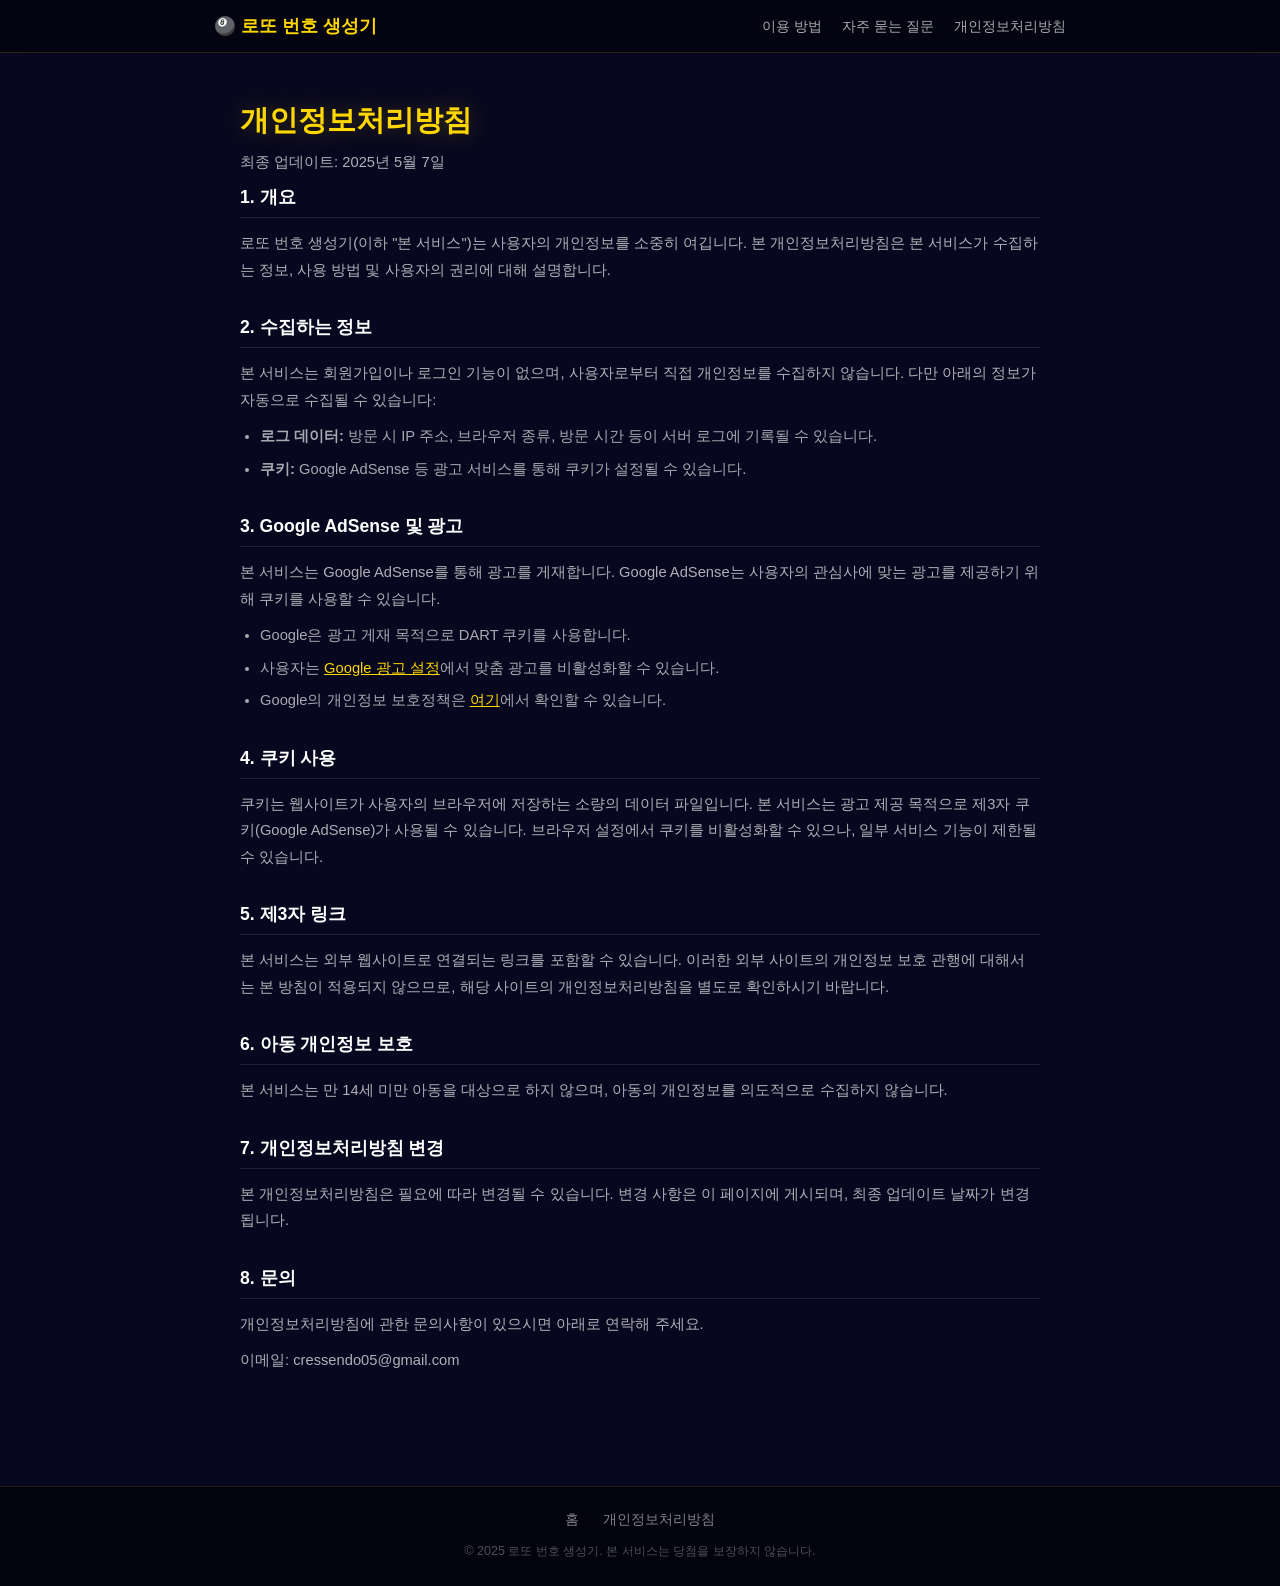
==== privacy.html @ 721ab804 "Add rich content, privacy policy, and nav for AdSense approval - Add header navigation with anchor l" ====
<!DOCTYPE html>
<html lang="ko">
<head>
    <meta charset="UTF-8" />
    <meta name="viewport" content="width=device-width, initial-scale=1.0" />
    <title>개인정보처리방침 - 로또 번호 생성기</title>
    <meta name="description" content="로또 번호 생성기 개인정보처리방침입니다. Google AdSense 쿠키 사용 및 개인정보 보호 방침을 안내합니다." />
    <meta name="google-adsense-account" content="ca-pub-8713029298396880">
    <script async src="https://pagead2.googlesyndication.com/pagead/js/adsbygoogle.js?client=ca-pub-8713029298396880"
         crossorigin="anonymous"></script>
    <link href='style.css?v=3.0' rel='stylesheet'>
</head>
<body>
    <div class="site-wrapper">

        <header class="site-header">
            <nav class="site-nav">
                <a href="index.html" class="nav-logo">🎱 로또 번호 생성기</a>
                <div class="nav-links">
                    <a href="index.html#how-it-works">이용 방법</a>
                    <a href="index.html#faq">자주 묻는 질문</a>
                    <a href="privacy.html">개인정보처리방침</a>
                </div>
            </nav>
        </header>

        <main class="privacy-main">
            <div class="privacy-container">
                <h1>개인정보처리방침</h1>
                <p class="privacy-date">최종 업데이트: 2025년 5월 7일</p>

                <section>
                    <h2>1. 개요</h2>
                    <p>로또 번호 생성기(이하 "본 서비스")는 사용자의 개인정보를 소중히 여깁니다. 본 개인정보처리방침은 본 서비스가 수집하는 정보, 사용 방법 및 사용자의 권리에 대해 설명합니다.</p>
                </section>

                <section>
                    <h2>2. 수집하는 정보</h2>
                    <p>본 서비스는 회원가입이나 로그인 기능이 없으며, 사용자로부터 직접 개인정보를 수집하지 않습니다. 다만 아래의 정보가 자동으로 수집될 수 있습니다:</p>
                    <ul>
                        <li><strong>로그 데이터:</strong> 방문 시 IP 주소, 브라우저 종류, 방문 시간 등이 서버 로그에 기록될 수 있습니다.</li>
                        <li><strong>쿠키:</strong> Google AdSense 등 광고 서비스를 통해 쿠키가 설정될 수 있습니다.</li>
                    </ul>
                </section>

                <section>
                    <h2>3. Google AdSense 및 광고</h2>
                    <p>본 서비스는 Google AdSense를 통해 광고를 게재합니다. Google AdSense는 사용자의 관심사에 맞는 광고를 제공하기 위해 쿠키를 사용할 수 있습니다.</p>
                    <ul>
                        <li>Google은 광고 게재 목적으로 DART 쿠키를 사용합니다.</li>
                        <li>사용자는 <a href="https://www.google.com/settings/ads" target="_blank" rel="noopener">Google 광고 설정</a>에서 맞춤 광고를 비활성화할 수 있습니다.</li>
                        <li>Google의 개인정보 보호정책은 <a href="https://policies.google.com/privacy" target="_blank" rel="noopener">여기</a>에서 확인할 수 있습니다.</li>
                    </ul>
                </section>

                <section>
                    <h2>4. 쿠키 사용</h2>
                    <p>쿠키는 웹사이트가 사용자의 브라우저에 저장하는 소량의 데이터 파일입니다. 본 서비스는 광고 제공 목적으로 제3자 쿠키(Google AdSense)가 사용될 수 있습니다. 브라우저 설정에서 쿠키를 비활성화할 수 있으나, 일부 서비스 기능이 제한될 수 있습니다.</p>
                </section>

                <section>
                    <h2>5. 제3자 링크</h2>
                    <p>본 서비스는 외부 웹사이트로 연결되는 링크를 포함할 수 있습니다. 이러한 외부 사이트의 개인정보 보호 관행에 대해서는 본 방침이 적용되지 않으므로, 해당 사이트의 개인정보처리방침을 별도로 확인하시기 바랍니다.</p>
                </section>

                <section>
                    <h2>6. 아동 개인정보 보호</h2>
                    <p>본 서비스는 만 14세 미만 아동을 대상으로 하지 않으며, 아동의 개인정보를 의도적으로 수집하지 않습니다.</p>
                </section>

                <section>
                    <h2>7. 개인정보처리방침 변경</h2>
                    <p>본 개인정보처리방침은 필요에 따라 변경될 수 있습니다. 변경 사항은 이 페이지에 게시되며, 최종 업데이트 날짜가 변경됩니다.</p>
                </section>

                <section>
                    <h2>8. 문의</h2>
                    <p>개인정보처리방침에 관한 문의사항이 있으시면 아래로 연락해 주세요.</p>
                    <p>이메일: cressendo05@gmail.com</p>
                </section>
            </div>
        </main>

        <footer class="site-footer">
            <div class="footer-links">
                <a href="index.html">홈</a>
                <a href="privacy.html">개인정보처리방침</a>
            </div>
            <p class="footer-copy">© 2025 로또 번호 생성기. 본 서비스는 당첨을 보장하지 않습니다.</p>
        </footer>

    </div>
</body>
</html>
---- style.css ----
* { box-sizing: border-box; margin: 0; padding: 0; }

body {
    min-height: 100vh;
    background: #07071f;
    font-family: 'Arial', sans-serif;
}

/* ── Layout ── */
.site-wrapper {
    display: flex;
    flex-direction: column;
    min-height: 100vh;
}

/* ── Header / Nav ── */
.site-header {
    position: relative;
    z-index: 10;
    background: rgba(0,0,0,0.45);
    border-bottom: 1px solid rgba(255,215,0,0.15);
    backdrop-filter: blur(12px);
    -webkit-backdrop-filter: blur(12px);
}

.site-nav {
    max-width: 900px;
    margin: 0 auto;
    padding: 14px 24px;
    display: flex;
    align-items: center;
    justify-content: space-between;
    flex-wrap: wrap;
    gap: 10px;
}

.nav-logo {
    color: #ffd700;
    font-size: 1.1rem;
    font-weight: bold;
    text-decoration: none;
}

.nav-links {
    display: flex;
    gap: 20px;
    flex-wrap: wrap;
}

.nav-links a {
    color: rgba(255,255,255,0.65);
    text-decoration: none;
    font-size: 0.9rem;
    transition: color 0.2s;
}

.nav-links a:hover { color: #ffd700; }

/* ── Main content area ── */
main {
    flex: 1;
    display: flex;
    flex-direction: column;
    align-items: center;
    padding: 40px 20px 60px;
    gap: 48px;
}

/* ── Content sections ── */
.content-section {
    width: 100%;
    max-width: 860px;
    color: rgba(255,255,255,0.85);
}

.content-section h2 {
    font-size: 1.4rem;
    color: #ffd700;
    margin-bottom: 16px;
    padding-bottom: 10px;
    border-bottom: 1px solid rgba(255,215,0,0.2);
}

.content-section p {
    line-height: 1.75;
    color: rgba(255,255,255,0.75);
    margin-bottom: 16px;
}

.content-cards {
    display: grid;
    grid-template-columns: repeat(auto-fit, minmax(220px, 1fr));
    gap: 18px;
    margin-top: 8px;
}

.content-card {
    background: rgba(255,255,255,0.06);
    border: 1px solid rgba(255,215,0,0.12);
    border-radius: 14px;
    padding: 22px 20px;
}

.content-card .card-icon {
    font-size: 1.8rem;
    margin-bottom: 10px;
}

.content-card h3 {
    font-size: 1rem;
    color: #fff;
    margin-bottom: 8px;
}

.content-card p {
    font-size: 0.88rem;
    color: rgba(255,255,255,0.6);
    margin: 0;
    line-height: 1.6;
}

/* ── Prize table ── */
.prize-table {
    width: 100%;
    border-collapse: collapse;
    margin-top: 8px;
    font-size: 0.9rem;
}

.prize-table th {
    background: rgba(255,215,0,0.12);
    color: #ffd700;
    padding: 12px 16px;
    text-align: left;
    border-bottom: 1px solid rgba(255,215,0,0.2);
}

.prize-table td {
    padding: 11px 16px;
    color: rgba(255,255,255,0.75);
    border-bottom: 1px solid rgba(255,255,255,0.07);
}

.prize-table tr:last-child td { border-bottom: none; }
.prize-table tr:hover td { background: rgba(255,255,255,0.04); }

/* ── FAQ ── */
.faq-list {
    display: flex;
    flex-direction: column;
    gap: 16px;
}

.faq-item {
    background: rgba(255,255,255,0.05);
    border: 1px solid rgba(255,255,255,0.08);
    border-radius: 12px;
    padding: 18px 20px;
}

.faq-item h3 {
    font-size: 0.97rem;
    color: #fff;
    margin-bottom: 8px;
}

.faq-item p {
    font-size: 0.88rem;
    color: rgba(255,255,255,0.6);
    line-height: 1.65;
    margin: 0;
}

/* ── Tips ── */
.tips-list {
    list-style: none;
    display: flex;
    flex-direction: column;
    gap: 10px;
    padding: 0;
}

.tips-list li {
    padding: 12px 16px 12px 42px;
    background: rgba(255,255,255,0.05);
    border-radius: 10px;
    color: rgba(255,255,255,0.72);
    font-size: 0.9rem;
    line-height: 1.5;
    position: relative;
}

.tips-list li::before {
    content: "✔";
    position: absolute;
    left: 16px;
    color: #4CAF50;
    font-size: 0.9rem;
}

/* ── Footer ── */
.site-footer {
    position: relative;
    z-index: 10;
    background: rgba(0,0,0,0.5);
    border-top: 1px solid rgba(255,215,0,0.12);
    text-align: center;
    padding: 24px 20px;
}

.footer-links {
    display: flex;
    justify-content: center;
    gap: 24px;
    margin-bottom: 12px;
}

.footer-links a {
    color: rgba(255,255,255,0.5);
    text-decoration: none;
    font-size: 0.85rem;
    transition: color 0.2s;
}

.footer-links a:hover { color: #ffd700; }

.footer-copy {
    color: rgba(255,255,255,0.3);
    font-size: 0.78rem;
    line-height: 1.7;
}

/* ── Privacy page ── */
.privacy-main {
    padding: 48px 20px 80px;
}

.privacy-container {
    max-width: 800px;
    margin: 0 auto;
    color: rgba(255,255,255,0.8);
}

.privacy-container h1 {
    font-size: 1.8rem;
    color: #ffd700;
    margin-bottom: 8px;
}

.privacy-date {
    color: rgba(255,255,255,0.4);
    font-size: 0.85rem;
    margin-bottom: 36px;
}

.privacy-container section {
    margin-bottom: 32px;
}

.privacy-container h2 {
    font-size: 1.1rem;
    color: #fff;
    margin-bottom: 12px;
    padding-bottom: 8px;
    border-bottom: 1px solid rgba(255,255,255,0.1);
}

.privacy-container p {
    font-size: 0.92rem;
    line-height: 1.8;
    color: rgba(255,255,255,0.68);
    margin-bottom: 10px;
}

.privacy-container ul {
    padding-left: 20px;
    margin-top: 8px;
}

.privacy-container ul li {
    font-size: 0.92rem;
    line-height: 1.8;
    color: rgba(255,255,255,0.65);
    margin-bottom: 6px;
}

.privacy-container a {
    color: #ffd700;
    text-decoration: underline;
}

/* ── Canvas layers ── */
#bg-canvas {
    position: fixed;
    top: 0; left: 0;
    width: 100%; height: 100%;
    z-index: 0;
    pointer-events: none;
}

#confetti-canvas {
    position: fixed;
    top: 0; left: 0;
    width: 100%; height: 100%;
    z-index: 999;
    pointer-events: none;
}

/* ── Screen flash ── */
#screen-flash {
    position: fixed;
    top: 0; left: 0;
    width: 100%; height: 100%;
    background: rgba(255, 215, 0, 0.28);
    z-index: 998;
    pointer-events: none;
    opacity: 0;
}

#screen-flash.flash {
    animation: screenFlash 0.9s ease-out forwards;
}

@keyframes screenFlash {
    0%   { opacity: 0; }
    18%  { opacity: 1; }
    100% { opacity: 0; }
}


/* ── Number win glow ── */
@keyframes winGlow {
    0%, 100% { transform: scale(1); }
    50% {
        transform: scale(1.2);
        box-shadow: 0 0 28px rgba(255,215,0,0.95), 0 0 56px rgba(255,215,0,0.55);
    }
}

.number.win-glow {
    animation: winGlow 0.52s ease-in-out 4;
}

/* ── Card ── */
.lotto-machine {
    position: relative;
    z-index: 1;
    background: rgba(255, 255, 255, 0.07);
    padding: 40px 36px;
    border-radius: 24px;
    box-shadow:
        0 8px 40px rgba(0, 0, 0, 0.6),
        0 0 0 1px rgba(255,215,0,0.12),
        0 0 60px rgba(255,215,0,0.04);
    backdrop-filter: blur(16px);
    -webkit-backdrop-filter: blur(16px);
    border: 1px solid rgba(255,215,0,0.22);
    text-align: center;
    width: 100%;
    max-width: 520px;
    flex-shrink: 0;
}

h1 {
    color: #fff;
    font-size: 2rem;
    margin-bottom: 6px;
    text-shadow: 0 0 24px rgba(255,215,0,0.28);
}

.subtitle {
    color: rgba(255,255,255,0.5);
    font-size: 0.82rem;
    margin-bottom: 32px;
}

.lotto-numbers {
    display: flex;
    justify-content: center;
    gap: 12px;
    margin-bottom: 16px;
    flex-wrap: wrap;
}

.number {
    width: 62px;
    height: 62px;
    border-radius: 50%;
    background: rgba(255,255,255,0.15);
    display: flex;
    justify-content: center;
    align-items: center;
    font-size: 1.5rem;
    font-weight: bold;
    color: rgba(255,255,255,0.4);
    box-shadow: 0 4px 16px rgba(0,0,0,0.3);
    transition: transform 0.3s ease, background 0.3s ease;
}

.stats {
    min-height: 24px;
    color: rgba(255,255,255,0.55);
    font-size: 0.78rem;
    margin-bottom: 24px;
    display: flex;
    gap: 8px;
    justify-content: center;
    flex-wrap: wrap;
}

.stats span b {
    color: #fff;
}

.bonus-stat { color: #c084fc; }
.bonus-stat b { color: #e879f9; }

#generate-btn {
    display: block;
    width: 100%;
    padding: 14px;
    border: none;
    border-radius: 12px;
    background: linear-gradient(135deg, #4CAF50, #2e7d32);
    color: white;
    font-size: 1.1rem;
    font-weight: bold;
    cursor: pointer;
    transition: opacity 0.2s, transform 0.15s;
    box-shadow: 0 4px 16px rgba(76,175,80,0.4);
    margin-bottom: 28px;
}

#generate-btn:hover { opacity: 0.88; }
#generate-btn:active { transform: scale(0.97); }
#generate-btn:disabled { opacity: 0.55; cursor: not-allowed; }

#stats-btn {
    display: block;
    width: 100%;
    padding: 12px;
    border: 1px solid rgba(255,255,255,0.2);
    border-radius: 12px;
    background: transparent;
    color: rgba(255,255,255,0.7);
    font-size: 0.95rem;
    cursor: pointer;
    transition: background 0.2s, color 0.2s;
    margin-bottom: 20px;
}

#stats-btn:hover {
    background: rgba(255,255,255,0.08);
    color: #fff;
}

.stats-table {
    margin-bottom: 20px;
    display: flex;
    flex-direction: column;
    gap: 6px;
    max-height: 480px;
    overflow-y: auto;
    padding-right: 4px;
}

.stats-table.hidden { display: none; }

.stat-row {
    display: flex;
    align-items: center;
    gap: 8px;
    font-size: 0.82rem;
}

.stat-rank {
    width: 22px;
    text-align: right;
    color: rgba(255,255,255,0.35);
    flex-shrink: 0;
}

.stat-ball {
    width: 30px;
    height: 30px;
    border-radius: 50%;
    display: flex;
    align-items: center;
    justify-content: center;
    font-weight: bold;
    font-size: 0.78rem;
    color: #fff;
    flex-shrink: 0;
}

.stat-bar-wrap {
    flex: 1;
    height: 8px;
    background: rgba(255,255,255,0.08);
    border-radius: 4px;
    overflow: hidden;
}

.stat-bar {
    height: 100%;
    border-radius: 4px;
    opacity: 0.75;
    transition: width 0.4s ease;
}

.stat-count {
    width: 40px;
    text-align: right;
    color: rgba(255,255,255,0.6);
    flex-shrink: 0;
}

.stat-prob {
    width: 46px;
    text-align: right;
    color: rgba(255,255,255,0.85);
    font-weight: bold;
    flex-shrink: 0;
}

.separator {
    color: rgba(255,255,255,0.4);
    font-size: 1.4rem;
    font-weight: bold;
    display: flex;
    align-items: center;
    padding: 0 2px;
    flex-shrink: 0;
}

.bonus-ball {
    box-shadow: 0 0 0 3px #e879f9, 0 4px 16px rgba(232,121,249,0.4);
}

.tab-row {
    display: flex;
    gap: 8px;
    margin-bottom: 12px;
}

.tab-btn {
    flex: 1;
    padding: 8px;
    border: 1px solid rgba(255,255,255,0.2);
    border-radius: 8px;
    background: transparent;
    color: rgba(255,255,255,0.5);
    font-size: 0.82rem;
    cursor: pointer;
    transition: background 0.2s, color 0.2s;
}

.tab-btn.active {
    background: rgba(255,255,255,0.12);
    color: #fff;
    border-color: rgba(255,255,255,0.4);
}

.info-box {
    background: rgba(0,0,0,0.25);
    border-radius: 12px;
    padding: 16px 18px;
    display: flex;
    flex-direction: column;
    gap: 10px;
}

.info-row {
    display: flex;
    justify-content: space-between;
    align-items: center;
    font-size: 0.82rem;
}

.info-label {
    color: rgba(255,255,255,0.45);
}

.info-value {
    color: rgba(255,255,255,0.75);
    font-weight: bold;
}

.info-value.hot { color: #ff8a65; }
.info-value.cold { color: #64b5f6; }
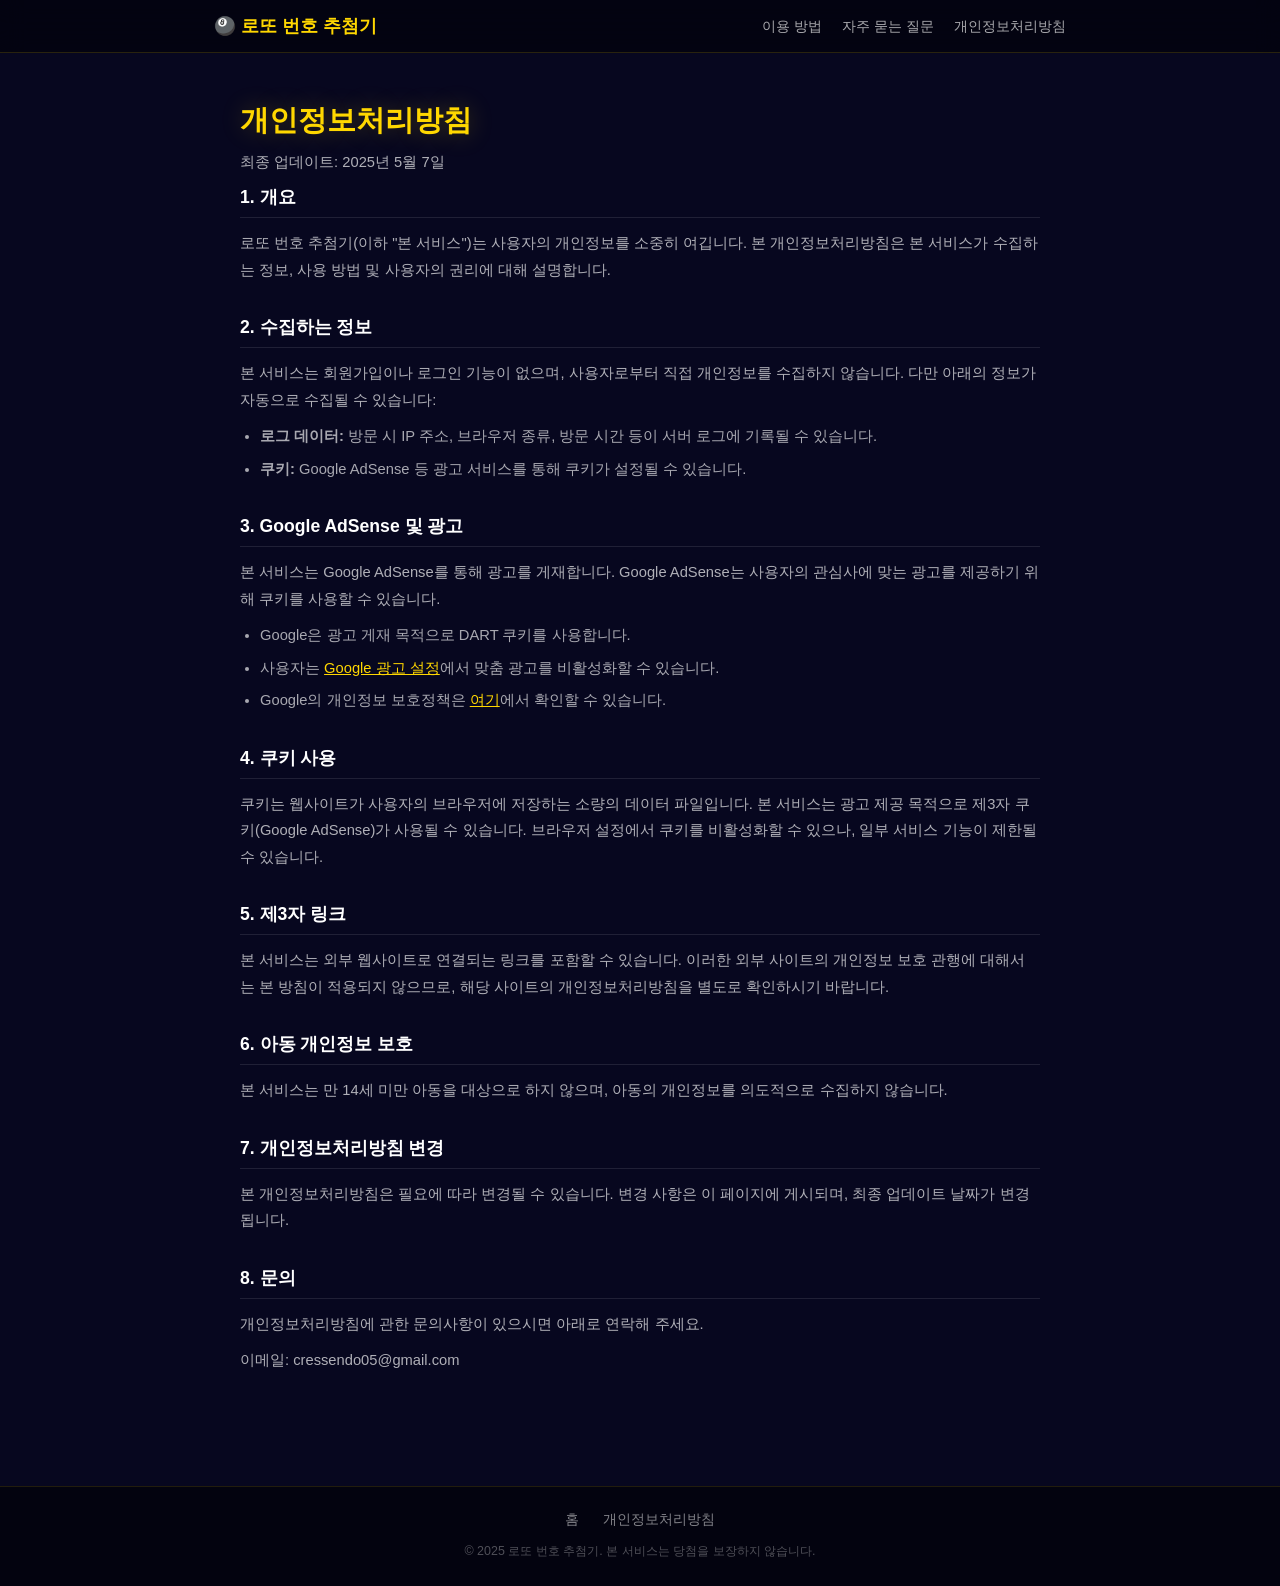
==== commit c6ea1ccd: "Rename 로또 번호 생성기 to 로또 번호 추첨기 across all pages Co-Authored-By: Claude Sonnet 4.6 <noreply@anthropic." ====
--- a/privacy.html
+++ b/privacy.html
@@ -3,8 +3,8 @@
 <head>
     <meta charset="UTF-8" />
     <meta name="viewport" content="width=device-width, initial-scale=1.0" />
-    <title>개인정보처리방침 - 로또 번호 생성기</title>
-    <meta name="description" content="로또 번호 생성기 개인정보처리방침입니다. Google AdSense 쿠키 사용 및 개인정보 보호 방침을 안내합니다." />
+    <title>개인정보처리방침 - 로또 번호 추첨기</title>
+    <meta name="description" content="로또 번호 추첨기 개인정보처리방침입니다. Google AdSense 쿠키 사용 및 개인정보 보호 방침을 안내합니다." />
     <meta name="google-adsense-account" content="ca-pub-8713029298396880">
     <script async src="https://pagead2.googlesyndication.com/pagead/js/adsbygoogle.js?client=ca-pub-8713029298396880"
          crossorigin="anonymous"></script>
@@ -15,7 +15,7 @@
 
         <header class="site-header">
             <nav class="site-nav">
-                <a href="index.html" class="nav-logo">🎱 로또 번호 생성기</a>
+                <a href="index.html" class="nav-logo">🎱 로또 번호 추첨기</a>
                 <div class="nav-links">
                     <a href="index.html#how-it-works">이용 방법</a>
                     <a href="index.html#faq">자주 묻는 질문</a>
@@ -31,7 +31,7 @@
 
                 <section>
                     <h2>1. 개요</h2>
-                    <p>로또 번호 생성기(이하 "본 서비스")는 사용자의 개인정보를 소중히 여깁니다. 본 개인정보처리방침은 본 서비스가 수집하는 정보, 사용 방법 및 사용자의 권리에 대해 설명합니다.</p>
+                    <p>로또 번호 추첨기(이하 "본 서비스")는 사용자의 개인정보를 소중히 여깁니다. 본 개인정보처리방침은 본 서비스가 수집하는 정보, 사용 방법 및 사용자의 권리에 대해 설명합니다.</p>
                 </section>
 
                 <section>
@@ -86,7 +86,7 @@
                 <a href="index.html">홈</a>
                 <a href="privacy.html">개인정보처리방침</a>
             </div>
-            <p class="footer-copy">© 2025 로또 번호 생성기. 본 서비스는 당첨을 보장하지 않습니다.</p>
+            <p class="footer-copy">© 2025 로또 번호 추첨기. 본 서비스는 당첨을 보장하지 않습니다.</p>
         </footer>
 
     </div>
--- a/style.css
+++ b/style.css
@@ -64,6 +64,8 @@
     align-items: center;
     padding: 40px 20px 60px;
     gap: 48px;
+    position: relative;
+    z-index: 1;
 }
 
 /* ── Content sections ── */
